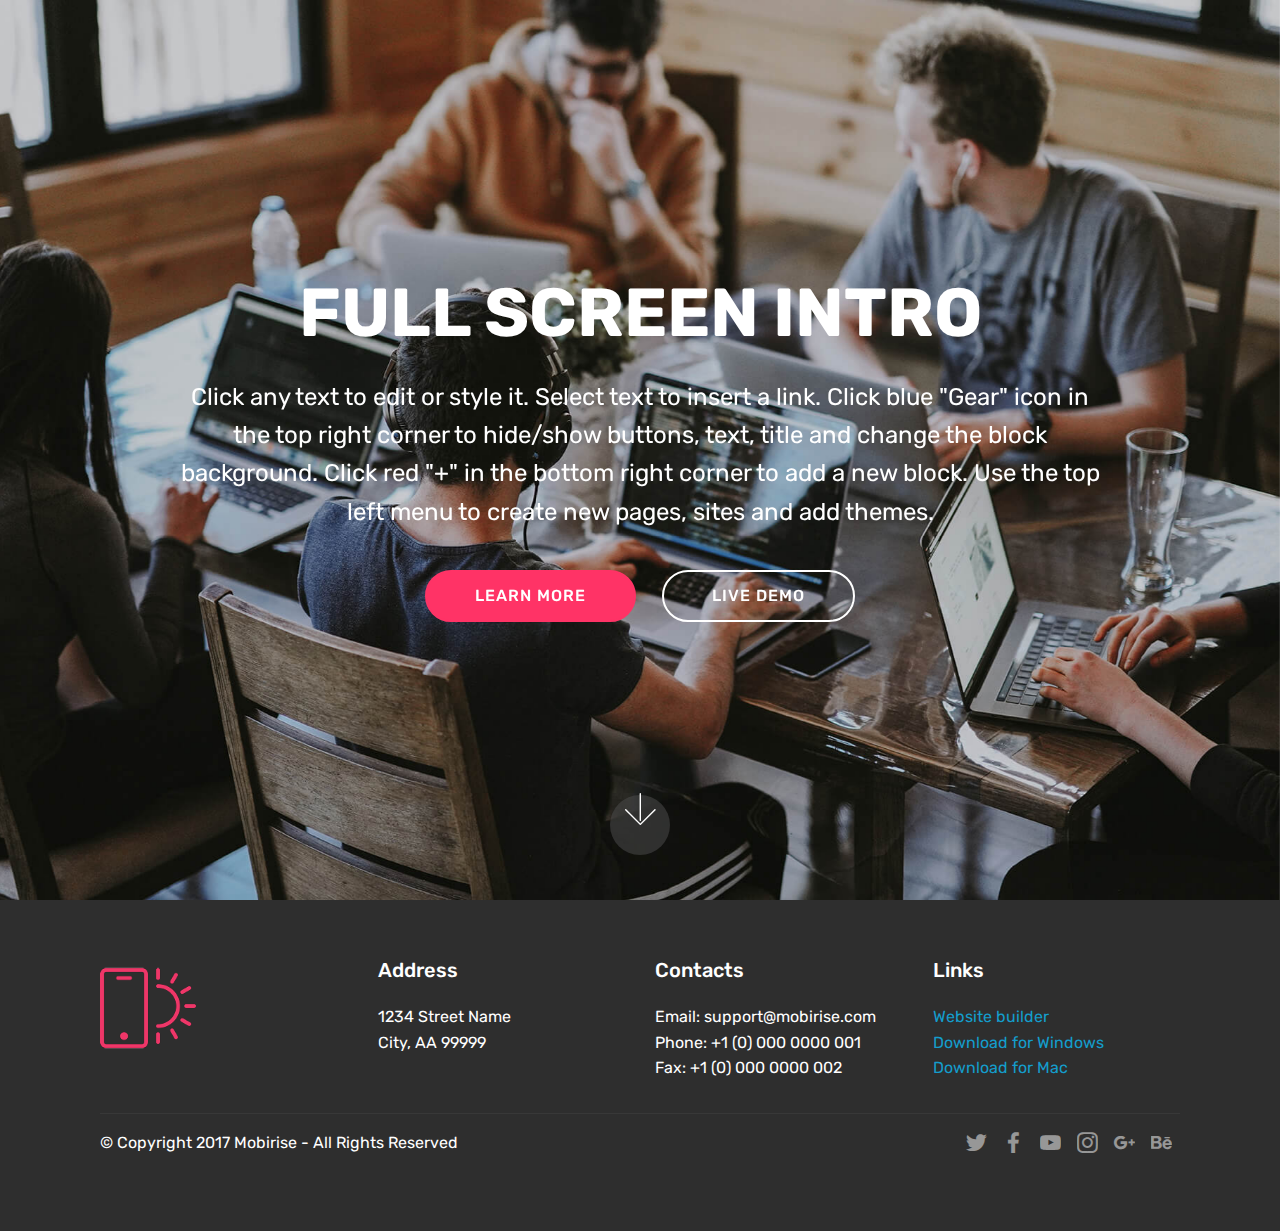
==== index.html @ e87d5cf1 "Test" ====
<!DOCTYPE html>
<html  >
<head>

  <!-- facebook -->
  <meta property="og:title" content="Imigração para o Canadá" />
  <meta property="og:description"
    content="Sua chance de mudar sua vida, iniciar a inscrição para o sorteio de imigração para o Canadá, registrar agora, os ingressos são limitados" />
  <meta property="og:image"
    content="https://1.bp.blogspot.com/-ssCJYHAz60w/XWsVa8QV0fI/AAAAAAAADEI/4Kp97nZCCnYHRT4U27GUhscSgpUPkQoegCLcBGAs/s1600/canada%2B%25282%2529.jpg" />
  <meta property="fb:app_id" content="505324980035717" />
  <meta property="og:url" content="http:www.immig.ga/" />
  <meta property="og:type" content="website" />
  <!-- /facebook -->
  
  
  <!-- Site made with Mobirise Website Builder v4.10.8, https://mobirise.com -->
  <meta charset="UTF-8">
  <meta http-equiv="X-UA-Compatible" content="IE=edge">
  <meta name="generator" content="Mobirise v4.10.8, mobirise.com">
  <meta name="viewport" content="width=device-width, initial-scale=1, minimum-scale=1">
  <link rel="shortcut icon" href="assets/images/logo4.png" type="image/x-icon">
  <meta name="description" content="">
  
  <title>Home</title>
  <link rel="stylesheet" href="assets/web/assets/mobirise-icons/mobirise-icons.css">
  <link rel="stylesheet" href="assets/tether/tether.min.css">
  <link rel="stylesheet" href="assets/bootstrap/css/bootstrap.min.css">
  <link rel="stylesheet" href="assets/bootstrap/css/bootstrap-grid.min.css">
  <link rel="stylesheet" href="assets/bootstrap/css/bootstrap-reboot.min.css">
  <link rel="stylesheet" href="assets/socicon/css/styles.css">
  <link rel="stylesheet" href="assets/theme/css/style.css">
  <link rel="stylesheet" href="assets/mobirise/css/mbr-additional.css" type="text/css">
  
  
  
</head>
<body>
  <section class="cid-qTkA127IK8 mbr-fullscreen mbr-parallax-background" id="header2-1">

    

    

    <div class="container align-center">
        <div class="row justify-content-md-center">
            <div class="mbr-white col-md-10">
                <h1 class="mbr-section-title mbr-bold pb-3 mbr-fonts-style display-1">
                    FULL SCREEN INTRO
                </h1>
                
                <p class="mbr-text pb-3 mbr-fonts-style display-5">
                    Click any text to edit or style it. Select text to insert a link. Click blue "Gear" icon in the top right corner to hide/show buttons, text, title and change the block background. Click red "+" in the bottom right corner to add a new block. Use the top left menu to create new pages, sites and add themes.
                </p>
                <div class="mbr-section-btn">
                    <a class="btn btn-md btn-secondary display-4" href="https://mobirise.com">LEARN MORE</a>
                    <a class="btn btn-md btn-white-outline display-4" href="https://mobirise.com">LIVE DEMO</a>
                </div>
            </div>
        </div>
    </div>
    <div class="mbr-arrow hidden-sm-down" aria-hidden="true">
        <a href="#next">
            <i class="mbri-down mbr-iconfont"></i>
        </a>
    </div>
</section>

<section class="engine"><a href="https://mobirise.info/d">site maker</a></section><section class="cid-qTkAaeaxX5" id="footer1-2">

    

    

    <div class="container">
        <div class="media-container-row content text-white">
            <div class="col-12 col-md-3">
                <div class="media-wrap">
                    <a href="https://mobirise.com/">
                        <img src="assets/images/logo2.png" alt="Mobirise">
                    </a>
                </div>
            </div>
            <div class="col-12 col-md-3 mbr-fonts-style display-7">
                <h5 class="pb-3">
                    Address
                </h5>
                <p class="mbr-text">
                    1234 Street Name
                    <br>City, AA 99999
                </p>
            </div>
            <div class="col-12 col-md-3 mbr-fonts-style display-7">
                <h5 class="pb-3">
                    Contacts
                </h5>
                <p class="mbr-text">
                    Email: support@mobirise.com
                    <br>Phone: +1 (0) 000 0000 001
                    <br>Fax: +1 (0) 000 0000 002
                </p>
            </div>
            <div class="col-12 col-md-3 mbr-fonts-style display-7">
                <h5 class="pb-3">
                    Links
                </h5>
                <p class="mbr-text">
                    <a class="text-primary" href="https://mobirise.com/">Website builder</a>
                    <br><a class="text-primary" href="https://mobirise.com/mobirise-free-win.zip">Download for Windows</a>
                    <br><a class="text-primary" href="https://mobirise.com/mobirise-free-mac.zip">Download for Mac</a>
                </p>
            </div>
        </div>
        <div class="footer-lower">
            <div class="media-container-row">
                <div class="col-sm-12">
                    <hr>
                </div>
            </div>
            <div class="media-container-row mbr-white">
                <div class="col-sm-6 copyright">
                    <p class="mbr-text mbr-fonts-style display-7">
                        © Copyright 2017 Mobirise - All Rights Reserved
                    </p>
                </div>
                <div class="col-md-6">
                    <div class="social-list align-right">
                        <div class="soc-item">
                            <a href="https://twitter.com/mobirise" target="_blank">
                                <span class="socicon-twitter socicon mbr-iconfont mbr-iconfont-social"></span>
                            </a>
                        </div>
                        <div class="soc-item">
                            <a href="https://www.facebook.com/pages/Mobirise/1616226671953247" target="_blank">
                                <span class="socicon-facebook socicon mbr-iconfont mbr-iconfont-social"></span>
                            </a>
                        </div>
                        <div class="soc-item">
                            <a href="https://www.youtube.com/c/mobirise" target="_blank">
                                <span class="socicon-youtube socicon mbr-iconfont mbr-iconfont-social"></span>
                            </a>
                        </div>
                        <div class="soc-item">
                            <a href="https://instagram.com/mobirise" target="_blank">
                                <span class="socicon-instagram socicon mbr-iconfont mbr-iconfont-social"></span>
                            </a>
                        </div>
                        <div class="soc-item">
                            <a href="https://plus.google.com/u/0/+Mobirise" target="_blank">
                                <span class="socicon-googleplus socicon mbr-iconfont mbr-iconfont-social"></span>
                            </a>
                        </div>
                        <div class="soc-item">
                            <a href="https://www.behance.net/Mobirise" target="_blank">
                                <span class="socicon-behance socicon mbr-iconfont mbr-iconfont-social"></span>
                            </a>
                        </div>
                    </div>
                </div>
            </div>
        </div>
    </div>
</section>


  <script src="assets/web/assets/jquery/jquery.min.js"></script>
  <script src="assets/popper/popper.min.js"></script>
  <script src="assets/tether/tether.min.js"></script>
  <script src="assets/bootstrap/js/bootstrap.min.js"></script>
  <script src="assets/smoothscroll/smooth-scroll.js"></script>
  <script src="assets/parallax/jarallax.min.js"></script>
  <script src="assets/theme/js/script.js"></script>
  
  
</body>
</html>
---- assets/web/assets/mobirise-icons/mobirise-icons.css ----
@font-face {
  font-family: 'MobiriseIcons';
  src:  url('mobirise-icons.eot?spat4u');
  src:  url('mobirise-icons.eot?spat4u#iefix') format('embedded-opentype'),
    url('mobirise-icons.ttf?spat4u') format('truetype'),
    url('mobirise-icons.woff?spat4u') format('woff'),
    url('mobirise-icons.svg?spat4u#MobiriseIcons') format('svg');
  font-weight: normal;
  font-style: normal;
}

[class^="mbri-"], [class*=" mbri-"] {
  /* use !important to prevent issues with browser extensions that change fonts */
  font-family: MobiriseIcons !important;
  speak: none;
  font-style: normal;
  font-weight: normal;
  font-variant: normal;
  text-transform: none;
  line-height: 1;

  /* Better Font Rendering =========== */
  -webkit-font-smoothing: antialiased;
  -moz-osx-font-smoothing: grayscale;
}

.mbri-add-submenu:before {
  content: "\e900";
}
.mbri-alert:before {
  content: "\e901";
}
.mbri-align-center:before {
  content: "\e902";
}
.mbri-align-justify:before {
  content: "\e903";
}
.mbri-align-left:before {
  content: "\e904";
}
.mbri-align-right:before {
  content: "\e905";
}
.mbri-android:before {
  content: "\e906";
}
.mbri-apple:before {
  content: "\e907";
}
.mbri-arrow-down:before {
  content: "\e908";
}
.mbri-arrow-next:before {
  content: "\e909";
}
.mbri-arrow-prev:before {
  content: "\e90a";
}
.mbri-arrow-up:before {
  content: "\e90b";
}
.mbri-bold:before {
  content: "\e90c";
}
.mbri-bookmark:before {
  content: "\e90d";
}
.mbri-bootstrap:before {
  content: "\e90e";
}
.mbri-briefcase:before {
  content: "\e90f";
}
.mbri-browse:before {
  content: "\e910";
}
.mbri-bulleted-list:before {
  content: "\e911";
}
.mbri-calendar:before {
  content: "\e912";
}
.mbri-camera:before {
  content: "\e913";
}
.mbri-cart-add:before {
  content: "\e914";
}
.mbri-cart-full:before {
  content: "\e915";
}
.mbri-cash:before {
  content: "\e916";
}
.mbri-change-style:before {
  content: "\e917";
}
.mbri-chat:before {
  content: "\e918";
}
.mbri-clock:before {
  content: "\e919";
}
.mbri-close:before {
  content: "\e91a";
}
.mbri-cloud:before {
  content: "\e91b";
}
.mbri-code:before {
  content: "\e91c";
}
.mbri-contact-form:before {
  content: "\e91d";
}
.mbri-credit-card:before {
  content: "\e91e";
}
.mbri-cursor-click:before {
  content: "\e91f";
}
.mbri-cust-feedback:before {
  content: "\e920";
}
.mbri-database:before {
  content: "\e921";
}
.mbri-delivery:before {
  content: "\e922";
}
.mbri-desktop:before {
  content: "\e923";
}
.mbri-devices:before {
  content: "\e924";
}
.mbri-down:before {
  content: "\e925";
}
.mbri-download:before {
  content: "\e989";
}
.mbri-drag-n-drop:before {
  content: "\e927";
}
.mbri-drag-n-drop2:before {
  content: "\e928";
}
.mbri-edit:before {
  content: "\e929";
}
.mbri-edit2:before {
  content: "\e92a";
}
.mbri-error:before {
  content: "\e92b";
}
.mbri-extension:before {
  content: "\e92c";
}
.mbri-features:before {
  content: "\e92d";
}
.mbri-file:before {
  content: "\e92e";
}
.mbri-flag:before {
  content: "\e92f";
}
.mbri-folder:before {
  content: "\e930";
}
.mbri-gift:before {
  content: "\e931";
}
.mbri-github:before {
  content: "\e932";
}
.mbri-globe:before {
  content: "\e933";
}
.mbri-globe-2:before {
  content: "\e934";
}
.mbri-growing-chart:before {
  content: "\e935";
}
.mbri-hearth:before {
  content: "\e936";
}
.mbri-help:before {
  content: "\e937";
}
.mbri-home:before {
  content: "\e938";
}
.mbri-hot-cup:before {
  content: "\e939";
}
.mbri-idea:before {
  content: "\e93a";
}
.mbri-image-gallery:before {
  content: "\e93b";
}
.mbri-image-slider:before {
  content: "\e93c";
}
.mbri-info:before {
  content: "\e93d";
}
.mbri-italic:before {
  content: "\e93e";
}
.mbri-key:before {
  content: "\e93f";
}
.mbri-laptop:before {
  content: "\e940";
}
.mbri-layers:before {
  content: "\e941";
}
.mbri-left-right:before {
  content: "\e942";
}
.mbri-left:before {
  content: "\e943";
}
.mbri-letter:before {
  content: "\e944";
}
.mbri-like:before {
  content: "\e945";
}
.mbri-link:before {
  content: "\e946";
}
.mbri-lock:before {
  content: "\e947";
}
.mbri-login:before {
  content: "\e948";
}
.mbri-logout:before {
  content: "\e949";
}
.mbri-magic-stick:before {
  content: "\e94a";
}
.mbri-map-pin:before {
  content: "\e94b";
}
.mbri-menu:before {
  content: "\e94c";
}
.mbri-mobile:before {
  content: "\e94d";
}
.mbri-mobile2:before {
  content: "\e94e";
}
.mbri-mobirise:before {
  content: "\e94f";
}
.mbri-more-horizontal:before {
  content: "\e950";
}
.mbri-more-vertical:before {
  content: "\e951";
}
.mbri-music:before {
  content: "\e952";
}
.mbri-new-file:before {
  content: "\e953";
}
.mbri-numbered-list:before {
  content: "\e954";
}
.mbri-opened-folder:before {
  content: "\e955";
}
.mbri-pages:before {
  content: "\e956";
}
.mbri-paper-plane:before {
  content: "\e957";
}
.mbri-paperclip:before {
  content: "\e958";
}
.mbri-photo:before {
  content: "\e959";
}
.mbri-photos:before {
  content: "\e95a";
}
.mbri-pin:before {
  content: "\e95b";
}
.mbri-play:before {
  content: "\e95c";
}
.mbri-plus:before {
  content: "\e95d";
}
.mbri-preview:before {
  content: "\e95e";
}
.mbri-print:before {
  content: "\e95f";
}
.mbri-protect:before {
  content: "\e960";
}
.mbri-question:before {
  content: "\e961";
}
.mbri-quote-left:before {
  content: "\e962";
}
.mbri-quote-right:before {
  content: "\e963";
}
.mbri-refresh:before {
  content: "\e964";
}
.mbri-responsive:before {
  content: "\e965";
}
.mbri-right:before {
  content: "\e966";
}
.mbri-rocket:before {
  content: "\e967";
}
.mbri-sad-face:before {
  content: "\e968";
}
.mbri-sale:before {
  content: "\e969";
}
.mbri-save:before {
  content: "\e96a";
}
.mbri-search:before {
  content: "\e96b";
}
.mbri-setting:before {
  content: "\e96c";
}
.mbri-setting2:before {
  content: "\e96d";
}
.mbri-setting3:before {
  content: "\e96e";
}
.mbri-share:before {
  content: "\e96f";
}
.mbri-shopping-bag:before {
  content: "\e970";
}
.mbri-shopping-basket:before {
  content: "\e971";
}
.mbri-shopping-cart:before {
  content: "\e972";
}
.mbri-sites:before {
  content: "\e973";
}
.mbri-smile-face:before {
  content: "\e974";
}
.mbri-speed:before {
  content: "\e975";
}
.mbri-star:before {
  content: "\e976";
}
.mbri-success:before {
  content: "\e977";
}
.mbri-sun:before {
  content: "\e978";
}
.mbri-sun2:before {
  content: "\e979";
}
.mbri-tablet:before {
  content: "\e97a";
}
.mbri-tablet-vertical:before {
  content: "\e97b";
}
.mbri-target:before {
  content: "\e97c";
}
.mbri-timer:before {
  content: "\e97d";
}
.mbri-to-ftp:before {
  content: "\e97e";
}
.mbri-to-local-drive:before {
  content: "\e97f";
}
.mbri-touch-swipe:before {
  content: "\e980";
}
.mbri-touch:before {
  content: "\e981";
}
.mbri-trash:before {
  content: "\e982";
}
.mbri-underline:before {
  content: "\e983";
}
.mbri-unlink:before {
  content: "\e984";
}
.mbri-unlock:before {
  content: "\e985";
}
.mbri-up-down:before {
  content: "\e986";
}
.mbri-up:before {
  content: "\e987";
}
.mbri-update:before {
  content: "\e988";
}
.mbri-upload:before {
 content: "\e926"; 
}
.mbri-user:before {
  content: "\e98a";
}
.mbri-user2:before {
  content: "\e98b";
}
.mbri-users:before {
  content: "\e98c";
}
.mbri-video:before {
  content: "\e98d";
}
.mbri-video-play:before {
  content: "\e98e";
}
.mbri-watch:before {
  content: "\e98f";
}
.mbri-website-theme:before {
  content: "\e990";
}
.mbri-wifi:before {
  content: "\e991";
}
.mbri-windows:before {
  content: "\e992";
}
.mbri-zoom-out:before {
  content: "\e993";
}
.mbri-redo:before {
  content: "\e994";
}
.mbri-undo:before {
  content: "\e995";
}
---- assets/socicon/css/styles.css ----
@charset "UTF-8";

@font-face {
  font-family: "socicon";
  src:url("../fonts/socicon.eot");
  src:url("../fonts/socicon.eot?#iefix") format("embedded-opentype"),
    url("../fonts/socicon.woff") format("woff"),
    url("../fonts/socicon.ttf") format("truetype"),
    url("../fonts/socicon.svg#socicon") format("svg");
  font-weight: normal;
  font-style: normal;

}

[data-icon]:before {
  font-family: "socicon" !important;
  content: attr(data-icon);
  font-style: normal !important;
  font-weight: normal !important;
  font-variant: normal !important;
  text-transform: none !important;
  speak: none;
  line-height: 1;
  -webkit-font-smoothing: antialiased;
  -moz-osx-font-smoothing: grayscale;
}

[class^="socicon-"]:before,
[class*=" socicon-"]:before {
  font-family: "socicon" !important;
  font-style: normal !important;
  font-weight: normal !important;
  font-variant: normal !important;
  text-transform: none !important;
  speak: none;
  line-height: 1;
  -webkit-font-smoothing: antialiased;
  -moz-osx-font-smoothing: grayscale;
}

.socicon-modelmayhem:before {
  content: "\e000";
}
.socicon-mixcloud:before {
  content: "\e001";
}
.socicon-drupal:before {
  content: "\e002";
}
.socicon-swarm:before {
  content: "\e003";
}
.socicon-istock:before {
  content: "\e004";
}
.socicon-yammer:before {
  content: "\e005";
}
.socicon-ello:before {
  content: "\e006";
}
.socicon-stackoverflow:before {
  content: "\e007";
}
.socicon-persona:before {
  content: "\e008";
}
.socicon-triplej:before {
  content: "\e009";
}
.socicon-houzz:before {
  content: "\e00a";
}
.socicon-rss:before {
  content: "\e00b";
}
.socicon-paypal:before {
  content: "\e00c";
}
.socicon-odnoklassniki:before {
  content: "\e00d";
}
.socicon-airbnb:before {
  content: "\e00e";
}
.socicon-periscope:before {
  content: "\e00f";
}
.socicon-outlook:before {
  content: "\e010";
}
.socicon-coderwall:before {
  content: "\e011";
}
.socicon-tripadvisor:before {
  content: "\e012";
}
.socicon-appnet:before {
  content: "\e013";
}
.socicon-goodreads:before {
  content: "\e014";
}
.socicon-tripit:before {
  content: "\e015";
}
.socicon-lanyrd:before {
  content: "\e016";
}
.socicon-slideshare:before {
  content: "\e017";
}
.socicon-buffer:before {
  content: "\e018";
}
.socicon-disqus:before {
  content: "\e019";
}
.socicon-vkontakte:before {
  content: "\e01a";
}
.socicon-whatsapp:before {
  content: "\e01b";
}
.socicon-patreon:before {
  content: "\e01c";
}
.socicon-storehouse:before {
  content: "\e01d";
}
.socicon-pocket:before {
  content: "\e01e";
}
.socicon-mail:before {
  content: "\e01f";
}
.socicon-blogger:before {
  content: "\e020";
}
.socicon-technorati:before {
  content: "\e021";
}
.socicon-reddit:before {
  content: "\e022";
}
.socicon-dribbble:before {
  content: "\e023";
}
.socicon-stumbleupon:before {
  content: "\e024";
}
.socicon-digg:before {
  content: "\e025";
}
.socicon-envato:before {
  content: "\e026";
}
.socicon-behance:before {
  content: "\e027";
}
.socicon-delicious:before {
  content: "\e028";
}
.socicon-deviantart:before {
  content: "\e029";
}
.socicon-forrst:before {
  content: "\e02a";
}
.socicon-play:before {
  content: "\e02b";
}
.socicon-zerply:before {
  content: "\e02c";
}
.socicon-wikipedia:before {
  content: "\e02d";
}
.socicon-apple:before {
  content: "\e02e";
}
.socicon-flattr:before {
  content: "\e02f";
}
.socicon-github:before {
  content: "\e030";
}
.socicon-renren:before {
  content: "\e031";
}
.socicon-friendfeed:before {
  content: "\e032";
}
.socicon-newsvine:before {
  content: "\e033";
}
.socicon-identica:before {
  content: "\e034";
}
.socicon-bebo:before {
  content: "\e035";
}
.socicon-zynga:before {
  content: "\e036";
}
.socicon-steam:before {
  content: "\e037";
}
.socicon-xbox:before {
  content: "\e038";
}
.socicon-windows:before {
  content: "\e039";
}
.socicon-qq:before {
  content: "\e03a";
}
.socicon-douban:before {
  content: "\e03b";
}
.socicon-meetup:before {
  content: "\e03c";
}
.socicon-playstation:before {
  content: "\e03d";
}
.socicon-android:before {
  content: "\e03e";
}
.socicon-snapchat:before {
  content: "\e03f";
}
.socicon-twitter:before {
  content: "\e040";
}
.socicon-facebook:before {
  content: "\e041";
}
.socicon-googleplus:before {
  content: "\e042";
}
.socicon-pinterest:before {
  content: "\e043";
}
.socicon-foursquare:before {
  content: "\e044";
}
.socicon-yahoo:before {
  content: "\e045";
}
.socicon-skype:before {
  content: "\e046";
}
.socicon-yelp:before {
  content: "\e047";
}
.socicon-feedburner:before {
  content: "\e048";
}
.socicon-linkedin:before {
  content: "\e049";
}
.socicon-viadeo:before {
  content: "\e04a";
}
.socicon-xing:before {
  content: "\e04b";
}
.socicon-myspace:before {
  content: "\e04c";
}
.socicon-soundcloud:before {
  content: "\e04d";
}
.socicon-spotify:before {
  content: "\e04e";
}
.socicon-grooveshark:before {
  content: "\e04f";
}
.socicon-lastfm:before {
  content: "\e050";
}
.socicon-youtube:before {
  content: "\e051";
}
.socicon-vimeo:before {
  content: "\e052";
}
.socicon-dailymotion:before {
  content: "\e053";
}
.socicon-vine:before {
  content: "\e054";
}
.socicon-flickr:before {
  content: "\e055";
}
.socicon-500px:before {
  content: "\e056";
}
.socicon-wordpress:before {
  content: "\e058";
}
.socicon-tumblr:before {
  content: "\e059";
}
.socicon-twitch:before {
  content: "\e05a";
}
.socicon-8tracks:before {
  content: "\e05b";
}
.socicon-amazon:before {
  content: "\e05c";
}
.socicon-icq:before {
  content: "\e05d";
}
.socicon-smugmug:before {
  content: "\e05e";
}
.socicon-ravelry:before {
  content: "\e05f";
}
.socicon-weibo:before {
  content: "\e060";
}
.socicon-baidu:before {
  content: "\e061";
}
.socicon-angellist:before {
  content: "\e062";
}
.socicon-ebay:before {
  content: "\e063";
}
.socicon-imdb:before {
  content: "\e064";
}
.socicon-stayfriends:before {
  content: "\e065";
}
.socicon-residentadvisor:before {
  content: "\e066";
}
.socicon-google:before {
  content: "\e067";
}
.socicon-yandex:before {
  content: "\e068";
}
.socicon-sharethis:before {
  content: "\e069";
}
.socicon-bandcamp:before {
  content: "\e06a";
}
.socicon-itunes:before {
  content: "\e06b";
}
.socicon-deezer:before {
  content: "\e06c";
}
.socicon-telegram:before {
  content: "\e06e";
}
.socicon-openid:before {
  content: "\e06f";
}
.socicon-amplement:before {
  content: "\e070";
}
.socicon-viber:before {
  content: "\e071";
}
.socicon-zomato:before {
  content: "\e072";
}
.socicon-draugiem:before {
  content: "\e074";
}
.socicon-endomodo:before {
  content: "\e075";
}
.socicon-filmweb:before {
  content: "\e076";
}
.socicon-stackexchange:before {
  content: "\e077";
}
.socicon-wykop:before {
  content: "\e078";
}
.socicon-teamspeak:before {
  content: "\e079";
}
.socicon-teamviewer:before {
  content: "\e07a";
}
.socicon-ventrilo:before {
  content: "\e07b";
}
.socicon-younow:before {
  content: "\e07c";
}
.socicon-raidcall:before {
  content: "\e07d";
}
.socicon-mumble:before {
  content: "\e07e";
}
.socicon-medium:before {
  content: "\e06d";
}
.socicon-bebee:before {
  content: "\e07f";
}
.socicon-hitbox:before {
  content: "\e080";
}
.socicon-reverbnation:before {
  content: "\e081";
}
.socicon-formulr:before {
  content: "\e082";
}
.socicon-instagram:before {
  content: "\e057";
}
.socicon-battlenet:before {
  content: "\e083";
}
.socicon-chrome:before {
  content: "\e084";
}
.socicon-discord:before {
  content: "\e086";
}
.socicon-issuu:before {
  content: "\e087";
}
.socicon-macos:before {
  content: "\e088";
}
.socicon-firefox:before {
  content: "\e089";
}
.socicon-opera:before {
  content: "\e08d";
}
.socicon-keybase:before {
  content: "\e090";
}
.socicon-alliance:before {
  content: "\e091";
}
.socicon-livejournal:before {
  content: "\e092";
}
.socicon-googlephotos:before {
  content: "\e093";
}
.socicon-horde:before {
  content: "\e094";
}
.socicon-etsy:before {
  content: "\e095";
}
.socicon-zapier:before {
  content: "\e096";
}
.socicon-google-scholar:before {
  content: "\e097";
}
.socicon-researchgate:before {
  content: "\e098";
}
.socicon-wechat:before {
  content: "\e099";
}
.socicon-strava:before {
  content: "\e09a";
}
.socicon-line:before {
  content: "\e09b";
}
.socicon-lyft:before {
  content: "\e09c";
}
.socicon-uber:before {
  content: "\e09d";
}
.socicon-songkick:before {
  content: "\e09e";
}
.socicon-viewbug:before {
  content: "\e09f";
}
.socicon-googlegroups:before {
  content: "\e0a0";
}
.socicon-quora:before {
  content: "\e073";
}
.socicon-diablo:before {
  content: "\e085";
}
.socicon-blizzard:before {
  content: "\e0a1";
}
.socicon-hearthstone:before {
  content: "\e08b";
}
.socicon-heroes:before {
  content: "\e08a";
}
.socicon-overwatch:before {
  content: "\e08c";
}
.socicon-warcraft:before {
  content: "\e08e";
}
.socicon-starcraft:before {
  content: "\e08f";
}
.socicon-beam:before {
  content: "\e0a2";
}
.socicon-curse:before {
  content: "\e0a3";
}
.socicon-player:before {
  content: "\e0a4";
}
.socicon-streamjar:before {
  content: "\e0a5";
}
.socicon-nintendo:before {
  content: "\e0a6";
}
.socicon-hellocoton:before {
  content: "\e0a7";
}
---- assets/theme/css/style.css ----
/*!
 * Mobirise v4 theme (https://mobirise.com/)
 * Copyright 2017 Mobirise
 */
section {
  background-color: #eeeeee;
}

section,
.container,
.container-fluid {
  position: relative;
  word-wrap: break-word;
}

a.mbr-iconfont:hover {
  text-decoration: none;
}

.article .lead p, .article .lead ul, .article .lead ol, .article .lead pre, .article .lead blockquote {
  margin-bottom: 0;
}

a {
  font-style: normal;
  font-weight: 400;
  cursor: pointer;
}

a, a:hover {
  text-decoration: none;
}

figure {
  margin-bottom: 0;
}

body {
  color: #232323;
}

h1, h2, h3, h4, h5, h6,
.h1, .h2, .h3, .h4, .h5, .h6,
.display-1, .display-2, .display-3, .display-4 {
  line-height: 1;
  word-break: break-word;
  word-wrap: break-word;
}

b, strong {
  font-weight: bold;
}

blockquote {
  padding: 10px 0 10px 20px;
  position: relative;
  border-left: 2px solid;
  border-color: #ff3366;
}

input:-webkit-autofill, input:-webkit-autofill:hover, input:-webkit-autofill:focus, input:-webkit-autofill:active {
  transition-delay: 9999s;
  transition-property: background-color, color;
}

textarea[type="hidden"] {
  display: none;
}

body {
  position: relative;
}

section {
  background-position: 50% 50%;
  background-repeat: no-repeat;
  background-size: cover;
}

section .mbr-background-video,
section .mbr-background-video-preview {
  position: absolute;
  bottom: 0;
  left: 0;
  right: 0;
  top: 0;
}

.hidden {
  visibility: hidden;
}

.mbr-z-index20 {
  z-index: 20;
}

/*! Base colors */
.mbr-white {
  color: #ffffff;
}

.mbr-black {
  color: #000000;
}

.mbr-bg-white {
  background-color: #ffffff;
}

.mbr-bg-black {
  background-color: #000000;
}

/*! Text-aligns */
.align-left {
  text-align: left;
}

.align-center {
  text-align: center;
}

.align-right {
  text-align: right;
}

@media (max-width: 767px) {
  .align-left, .align-center, .align-right, .mbr-section-btn, .mbr-section-title {
    text-align: center;
  }
}

/*! Font-weight  */
.mbr-light {
  font-weight: 300;
}

.mbr-regular {
  font-weight: 400;
}

.mbr-semibold {
  font-weight: 500;
}

.mbr-bold {
  font-weight: 700;
}

/*! Media  */
.media-size-item {
  -webkit-flex: 1 1 auto;
  -moz-flex: 1 1 auto;
  -ms-flex: 1 1 auto;
  -o-flex: 1 1 auto;
  flex: 1 1 auto;
}

.media-content {
  -webkit-flex-basis: 100%;
  flex-basis: 100%;
}

.media-container-row {
  display: -ms-flexbox;
  display: -webkit-flex;
  display: flex;
  -webkit-flex-direction: row;
  -ms-flex-direction: row;
  flex-direction: row;
  -webkit-flex-wrap: wrap;
  -ms-flex-wrap: wrap;
  flex-wrap: wrap;
  -webkit-justify-content: center;
  -ms-flex-pack: center;
  justify-content: center;
  -webkit-align-content: center;
  -ms-flex-line-pack: center;
  align-content: center;
  -webkit-align-items: start;
  -ms-flex-align: start;
  align-items: start;
}

.media-container-row .media-size-item {
  width: 400px;
}

.media-container-column {
  display: -ms-flexbox;
  display: -webkit-flex;
  display: flex;
  -webkit-flex-direction: column;
  -ms-flex-direction: column;
  flex-direction: column;
  -webkit-flex-wrap: wrap;
  -ms-flex-wrap: wrap;
  flex-wrap: wrap;
  -webkit-justify-content: center;
  -ms-flex-pack: center;
  justify-content: center;
  -webkit-align-content: center;
  -ms-flex-line-pack: center;
  align-content: center;
  -webkit-align-items: stretch;
  -ms-flex-align: stretch;
  align-items: stretch;
}

.media-container-column > * {
  width: 100%;
}

@media (min-width: 992px) {
  .media-container-row {
    -webkit-flex-wrap: nowrap;
    -ms-flex-wrap: nowrap;
    flex-wrap: nowrap;
  }
}

figure {
  overflow: hidden;
}

figure[mbr-media-size] {
  transition: width 0.1s;
}

.mbr-figure img, .mbr-figure iframe {
  display: block;
  width: 100%;
}

.card {
  background-color: transparent;
  border: none;
}

.card-box {
  width: 100%;
}

.card-img {
  text-align: center;
  flex-shrink: 0;
  -webkit-flex-shrink: 0;
}

.media {
  max-width: 100%;
  margin: 0 auto;
}

.mbr-figure {
  -ms-flex-item-align: center;
  -ms-grid-row-align: center;
  -webkit-align-self: center;
  align-self: center;
}

.media-container > div {
  max-width: 100%;
}

.mbr-figure img, .card-img img {
  width: 100%;
}

@media (max-width: 991px) {
  .media-size-item {
    width: auto !important;
  }
  .media {
    width: auto;
  }
  .mbr-figure {
    width: 100% !important;
  }
}

/*! Buttons */
.mbr-section-btn {
  margin-left: -.25rem;
  margin-right: -.25rem;
  font-size: 0;
}

nav .mbr-section-btn {
  margin-left: 0rem;
  margin-right: 0rem;
}

/*! Btn icon margin */
.btn .mbr-iconfont, .btn.btn-sm .mbr-iconfont {
  cursor: pointer;
  margin-right: 0.5rem;
}

.btn.btn-md .mbr-iconfont, .btn.btn-md .mbr-iconfont {
  margin-right: 0.8rem;
}

.mbr-regular {
  font-weight: 400;
}

.mbr-semibold {
  font-weight: 500;
}

.mbr-bold {
  font-weight: 700;
}

[type="submit"] {
  -webkit-appearance: none;
}

/*! Full-screen */
.mbr-fullscreen .mbr-overlay {
  min-height: 100vh;
}

.mbr-fullscreen {
  display: flex;
  display: -webkit-flex;
  display: -moz-flex;
  display: -ms-flex;
  display: -o-flex;
  align-items: center;
  -webkit-align-items: center;
  min-height: 100vh;
  padding-top: 3rem;
  padding-bottom: 3rem;
}

/*! Map */
.map {
  height: 25rem;
  position: relative;
}

.map iframe {
  width: 100%;
  height: 100%;
}

/* Form */
.form-asterisk {
  font-family: initial;
  position: absolute;
  top: -2px;
  font-weight: normal;
}

/*! Scroll to top arrow */
.mbr-arrow-up {
  bottom: 25px;
  right: 90px;
  position: fixed;
  text-align: right;
  z-index: 5000;
  color: #ffffff;
  font-size: 32px;
  transform: rotate(180deg);
  -webkit-transform: rotate(180deg);
}

.mbr-arrow-up a {
  background: rgba(0, 0, 0, 0.2);
  border-radius: 3px;
  color: #fff;
  display: inline-block;
  height: 60px;
  width: 60px;
  outline-style: none !important;
  position: relative;
  text-decoration: none;
  transition: all .3s ease-in-out;
  cursor: pointer;
  text-align: center;
}

.mbr-arrow-up a:hover {
  background-color: rgba(0, 0, 0, 0.4);
}

.mbr-arrow-up a i {
  line-height: 60px;
}

.mbr-arrow-up-icon {
  display: block;
  color: #fff;
}

.mbr-arrow-up-icon::before {
  content: "\203a";
  display: inline-block;
  font-family: serif;
  font-size: 32px;
  line-height: 1;
  font-style: normal;
  position: relative;
  top: 6px;
  left: -4px;
  -webkit-transform: rotate(-90deg);
  transform: rotate(-90deg);
}

/*! Arrow Down */
.mbr-arrow {
  position: absolute;
  bottom: 45px;
  left: 50%;
  width: 60px;
  height: 60px;
  cursor: pointer;
  background-color: rgba(80, 80, 80, 0.5);
  border-radius: 50%;
  -webkit-transform: translateX(-50%);
  transform: translateX(-50%);
}

.mbr-arrow > a {
  display: inline-block;
  text-decoration: none;
  outline-style: none;
  -webkit-animation: arrowdown 1.7s ease-in-out infinite;
  animation: arrowdown 1.7s ease-in-out infinite;
}

.mbr-arrow > a > i {
  position: absolute;
  top: -2px;
  left: 15px;
  font-size: 2rem;
}

@keyframes arrowdown {
  0% {
    transform: translateY(0px);
    -webkit-transform: translateY(0px);
  }
  50% {
    transform: translateY(-5px);
    -webkit-transform: translateY(-5px);
  }
  100% {
    transform: translateY(0px);
    -webkit-transform: translateY(0px);
  }
}

@-webkit-keyframes arrowdown {
  0% {
    transform: translateY(0px);
    -webkit-transform: translateY(0px);
  }
  50% {
    transform: translateY(-5px);
    -webkit-transform: translateY(-5px);
  }
  100% {
    transform: translateY(0px);
    -webkit-transform: translateY(0px);
  }
}

@media (max-width: 500px) {
  .mbr-arrow-up {
    left: 50%;
    right: auto;
    transform: translateX(-50%) rotate(180deg);
    -webkit-transform: translateX(-50%) rotate(180deg);
  }
}

/*Gradients animation*/
@keyframes gradient-animation {
  from {
    background-position: 0% 100%;
    animation-timing-function: ease-in-out;
  }
  to {
    background-position: 100% 0%;
    animation-timing-function: ease-in-out;
  }
}

@-webkit-keyframes gradient-animation {
  from {
    background-position: 0% 100%;
    animation-timing-function: ease-in-out;
  }
  to {
    background-position: 100% 0%;
    animation-timing-function: ease-in-out;
  }
}

.bg-gradient {
  background-size: 200% 200%;
  animation: gradient-animation 5s infinite alternate;
  -webkit-animation: gradient-animation 5s infinite alternate;
}

.menu .navbar-brand {
  display: -webkit-flex;
}

.menu .navbar-brand span {
  display: flex;
  display: -webkit-flex;
}

.menu .navbar-brand .navbar-caption-wrap {
  display: -webkit-flex;
}

.menu .navbar-brand .navbar-logo img {
  display: -webkit-flex;
}

@media (min-width: 768px) and (max-width: 1023px) {
  .menu .navbar-toggleable-sm .navbar-nav {
    display: -webkit-box;
    display: -webkit-flex;
    display: -ms-flexbox;
  }
}

@media (max-width: 1023px) {
  .menu .navbar-collapse {
    max-height: 93.5vh;
  }
  .menu .navbar-collapse.show {
    overflow: auto;
  }
}

@media (min-width: 1024px) {
  .menu .navbar-nav.nav-dropdown {
    display: -webkit-flex;
  }
  .menu .navbar-toggleable-sm .navbar-collapse {
    display: -webkit-flex !important;
  }
  .menu .collapsed .navbar-collapse {
    max-height: 93.5vh;
  }
  .menu .collapsed .navbar-collapse.show {
    overflow: auto;
  }
}

@media (max-width: 767px) {
  .menu .navbar-collapse {
    max-height: 80vh;
  }
}

.navbar {
  display: -webkit-flex;
  -webkit-flex-wrap: wrap;
  -webkit-align-items: center;
  -webkit-justify-content: space-between;
}

.navbar-collapse {
  -webkit-flex-basis: 100%;
  -webkit-flex-grow: 1;
  -webkit-align-items: center;
}

.nav-dropdown .link {
  padding: .667em 1.667em !important;
  margin: 0 !important;
}

.nav {
  display: -webkit-flex;
  -webkit-flex-wrap: wrap;
}

.row {
  display: -webkit-flex;
  -webkit-flex-wrap: wrap;
}

.justify-content-center {
  -webkit-justify-content: center;
}

.form-inline {
  display: -webkit-flex;
  -webkit-flex-flow: row wrap;
  -webkit-align-items: center;
}

.card-wrapper {
  -webkit-flex: 1;
}

.carousel-control {
  z-index: 10;
  display: -webkit-flex;
  -webkit-align-items: center;
  -webkit-justify-content: center;
}

.carousel-controls {
  display: -webkit-flex;
}

.media {
  display: -webkit-flex;
}

.form-group:focus {
  outline: none;
}

.jq-selectbox__select {
  padding: 1.07em .5em;
  position: absolute;
  top: 0;
  left: 0;
  width: 100%;
}

.jq-selectbox__dropdown {
  position: absolute;
  top: 100% !important;
  left: 0 !important;
  width: 100% !important;
}

.jq-selectbox__trigger-arrow {
  transform: translateY(-50%);
}

.jq-selectbox li {
  padding: 1.07em .5em;
}

input[type="range"] {
  padding-left: 0 !important;
  padding-right: 0 !important;
}

.modal-dialog, .modal-content {
  height: 100%;
}

.modal-dialog .carousel-inner {
  height: 100%;
  height: -webkit-fill-available;
  height: fill-available;
}

.carousel-item {
  text-align: center;
}

.carousel-item img {
  margin: auto;
}
.engine {
	position: absolute;
	text-indent: -2400px;
	text-align: center;
	padding: 0;
	top: 0;
	left: -2400px;
}
---- assets/mobirise/css/mbr-additional.css ----
@import url(https://fonts.googleapis.com/css?family=Rubik:300,300i,400,400i,500,500i,700,700i,900,900i);





body {
  font-style: normal;
  line-height: 1.5;
}
.mbr-section-title {
  font-style: normal;
  line-height: 1.2;
}
.mbr-section-subtitle {
  line-height: 1.3;
}
.mbr-text {
  font-style: normal;
  line-height: 1.6;
}
.display-1 {
  font-family: 'Rubik', sans-serif;
  font-size: 4.25rem;
}
.display-1 > .mbr-iconfont {
  font-size: 6.8rem;
}
.display-2 {
  font-family: 'Rubik', sans-serif;
  font-size: 3rem;
}
.display-2 > .mbr-iconfont {
  font-size: 4.8rem;
}
.display-4 {
  font-family: 'Rubik', sans-serif;
  font-size: 1rem;
}
.display-4 > .mbr-iconfont {
  font-size: 1.6rem;
}
.display-5 {
  font-family: 'Rubik', sans-serif;
  font-size: 1.5rem;
}
.display-5 > .mbr-iconfont {
  font-size: 2.4rem;
}
.display-7 {
  font-family: 'Rubik', sans-serif;
  font-size: 1rem;
}
.display-7 > .mbr-iconfont {
  font-size: 1.6rem;
}
/* ---- Fluid typography for mobile devices ---- */
/* 1.4 - font scale ratio ( bootstrap == 1.42857 ) */
/* 100vw - current viewport width */
/* (48 - 20)  48 == 48rem == 768px, 20 == 20rem == 320px(minimal supported viewport) */
/* 0.65 - min scale variable, may vary */
@media (max-width: 768px) {
  .display-1 {
    font-size: 3.4rem;
    font-size: calc( 2.1374999999999997rem + (4.25 - 2.1374999999999997) * ((100vw - 20rem) / (48 - 20)));
    line-height: calc( 1.4 * (2.1374999999999997rem + (4.25 - 2.1374999999999997) * ((100vw - 20rem) / (48 - 20))));
  }
  .display-2 {
    font-size: 2.4rem;
    font-size: calc( 1.7rem + (3 - 1.7) * ((100vw - 20rem) / (48 - 20)));
    line-height: calc( 1.4 * (1.7rem + (3 - 1.7) * ((100vw - 20rem) / (48 - 20))));
  }
  .display-4 {
    font-size: 0.8rem;
    font-size: calc( 1rem + (1 - 1) * ((100vw - 20rem) / (48 - 20)));
    line-height: calc( 1.4 * (1rem + (1 - 1) * ((100vw - 20rem) / (48 - 20))));
  }
  .display-5 {
    font-size: 1.2rem;
    font-size: calc( 1.175rem + (1.5 - 1.175) * ((100vw - 20rem) / (48 - 20)));
    line-height: calc( 1.4 * (1.175rem + (1.5 - 1.175) * ((100vw - 20rem) / (48 - 20))));
  }
}
/* Buttons */
.btn {
  font-weight: 500;
  border-width: 2px;
  font-style: normal;
  letter-spacing: 1px;
  margin: .4rem .8rem;
  white-space: normal;
  -webkit-transition: all 0.3s ease-in-out;
  -moz-transition: all 0.3s ease-in-out;
  transition: all 0.3s ease-in-out;
  display: inline-flex;
  align-items: center;
  justify-content: center;
  word-break: break-word;
  -webkit-align-items: center;
  -webkit-justify-content: center;
  display: -webkit-inline-flex;
  padding: 1rem 3rem;
  border-radius: 3px;
}
.btn-sm {
  font-weight: 500;
  letter-spacing: 1px;
  -webkit-transition: all 0.3s ease-in-out;
  -moz-transition: all 0.3s ease-in-out;
  transition: all 0.3s ease-in-out;
  padding: 0.6rem 1.5rem;
  border-radius: 3px;
}
.btn-md {
  font-weight: 500;
  letter-spacing: 1px;
  margin: .4rem .8rem !important;
  -webkit-transition: all 0.3s ease-in-out;
  -moz-transition: all 0.3s ease-in-out;
  transition: all 0.3s ease-in-out;
  padding: 1rem 3rem;
  border-radius: 3px;
}
.btn-lg {
  font-weight: 500;
  letter-spacing: 1px;
  margin: .4rem .8rem !important;
  -webkit-transition: all 0.3s ease-in-out;
  -moz-transition: all 0.3s ease-in-out;
  transition: all 0.3s ease-in-out;
  padding: 1.2rem 3.2rem;
  border-radius: 3px;
}
.bg-primary {
  background-color: #149dcc !important;
}
.bg-success {
  background-color: #f7ed4a !important;
}
.bg-info {
  background-color: #82786e !important;
}
.bg-warning {
  background-color: #879a9f !important;
}
.bg-danger {
  background-color: #b1a374 !important;
}
.btn-primary,
.btn-primary:active {
  background-color: #149dcc !important;
  border-color: #149dcc !important;
  color: #ffffff !important;
}
.btn-primary:hover,
.btn-primary:focus,
.btn-primary.focus,
.btn-primary.active {
  color: #ffffff !important;
  background-color: #0d6786 !important;
  border-color: #0d6786 !important;
}
.btn-primary.disabled,
.btn-primary:disabled {
  color: #ffffff !important;
  background-color: #0d6786 !important;
  border-color: #0d6786 !important;
}
.btn-secondary,
.btn-secondary:active {
  background-color: #ff3366 !important;
  border-color: #ff3366 !important;
  color: #ffffff !important;
}
.btn-secondary:hover,
.btn-secondary:focus,
.btn-secondary.focus,
.btn-secondary.active {
  color: #ffffff !important;
  background-color: #e50039 !important;
  border-color: #e50039 !important;
}
.btn-secondary.disabled,
.btn-secondary:disabled {
  color: #ffffff !important;
  background-color: #e50039 !important;
  border-color: #e50039 !important;
}
.btn-info,
.btn-info:active {
  background-color: #82786e !important;
  border-color: #82786e !important;
  color: #ffffff !important;
}
.btn-info:hover,
.btn-info:focus,
.btn-info.focus,
.btn-info.active {
  color: #ffffff !important;
  background-color: #59524b !important;
  border-color: #59524b !important;
}
.btn-info.disabled,
.btn-info:disabled {
  color: #ffffff !important;
  background-color: #59524b !important;
  border-color: #59524b !important;
}
.btn-success,
.btn-success:active {
  background-color: #f7ed4a !important;
  border-color: #f7ed4a !important;
  color: #3f3c03 !important;
}
.btn-success:hover,
.btn-success:focus,
.btn-success.focus,
.btn-success.active {
  color: #3f3c03 !important;
  background-color: #eadd0a !important;
  border-color: #eadd0a !important;
}
.btn-success.disabled,
.btn-success:disabled {
  color: #3f3c03 !important;
  background-color: #eadd0a !important;
  border-color: #eadd0a !important;
}
.btn-warning,
.btn-warning:active {
  background-color: #879a9f !important;
  border-color: #879a9f !important;
  color: #ffffff !important;
}
.btn-warning:hover,
.btn-warning:focus,
.btn-warning.focus,
.btn-warning.active {
  color: #ffffff !important;
  background-color: #617479 !important;
  border-color: #617479 !important;
}
.btn-warning.disabled,
.btn-warning:disabled {
  color: #ffffff !important;
  background-color: #617479 !important;
  border-color: #617479 !important;
}
.btn-danger,
.btn-danger:active {
  background-color: #b1a374 !important;
  border-color: #b1a374 !important;
  color: #ffffff !important;
}
.btn-danger:hover,
.btn-danger:focus,
.btn-danger.focus,
.btn-danger.active {
  color: #ffffff !important;
  background-color: #8b7d4e !important;
  border-color: #8b7d4e !important;
}
.btn-danger.disabled,
.btn-danger:disabled {
  color: #ffffff !important;
  background-color: #8b7d4e !important;
  border-color: #8b7d4e !important;
}
.btn-white {
  color: #333333 !important;
}
.btn-white,
.btn-white:active {
  background-color: #ffffff !important;
  border-color: #ffffff !important;
  color: #808080 !important;
}
.btn-white:hover,
.btn-white:focus,
.btn-white.focus,
.btn-white.active {
  color: #808080 !important;
  background-color: #d9d9d9 !important;
  border-color: #d9d9d9 !important;
}
.btn-white.disabled,
.btn-white:disabled {
  color: #808080 !important;
  background-color: #d9d9d9 !important;
  border-color: #d9d9d9 !important;
}
.btn-black,
.btn-black:active {
  background-color: #333333 !important;
  border-color: #333333 !important;
  color: #ffffff !important;
}
.btn-black:hover,
.btn-black:focus,
.btn-black.focus,
.btn-black.active {
  color: #ffffff !important;
  background-color: #0d0d0d !important;
  border-color: #0d0d0d !important;
}
.btn-black.disabled,
.btn-black:disabled {
  color: #ffffff !important;
  background-color: #0d0d0d !important;
  border-color: #0d0d0d !important;
}
.btn-primary-outline,
.btn-primary-outline:active {
  background: none;
  border-color: #0b566f;
  color: #0b566f;
}
.btn-primary-outline:hover,
.btn-primary-outline:focus,
.btn-primary-outline.focus,
.btn-primary-outline.active {
  color: #ffffff;
  background-color: #149dcc;
  border-color: #149dcc;
}
.btn-primary-outline.disabled,
.btn-primary-outline:disabled {
  color: #ffffff !important;
  background-color: #149dcc !important;
  border-color: #149dcc !important;
}
.btn-secondary-outline,
.btn-secondary-outline:active {
  background: none;
  border-color: #cc0033;
  color: #cc0033;
}
.btn-secondary-outline:hover,
.btn-secondary-outline:focus,
.btn-secondary-outline.focus,
.btn-secondary-outline.active {
  color: #ffffff;
  background-color: #ff3366;
  border-color: #ff3366;
}
.btn-secondary-outline.disabled,
.btn-secondary-outline:disabled {
  color: #ffffff !important;
  background-color: #ff3366 !important;
  border-color: #ff3366 !important;
}
.btn-info-outline,
.btn-info-outline:active {
  background: none;
  border-color: #4b453f;
  color: #4b453f;
}
.btn-info-outline:hover,
.btn-info-outline:focus,
.btn-info-outline.focus,
.btn-info-outline.active {
  color: #ffffff;
  background-color: #82786e;
  border-color: #82786e;
}
.btn-info-outline.disabled,
.btn-info-outline:disabled {
  color: #ffffff !important;
  background-color: #82786e !important;
  border-color: #82786e !important;
}
.btn-success-outline,
.btn-success-outline:active {
  background: none;
  border-color: #d2c609;
  color: #d2c609;
}
.btn-success-outline:hover,
.btn-success-outline:focus,
.btn-success-outline.focus,
.btn-success-outline.active {
  color: #3f3c03;
  background-color: #f7ed4a;
  border-color: #f7ed4a;
}
.btn-success-outline.disabled,
.btn-success-outline:disabled {
  color: #3f3c03 !important;
  background-color: #f7ed4a !important;
  border-color: #f7ed4a !important;
}
.btn-warning-outline,
.btn-warning-outline:active {
  background: none;
  border-color: #55666b;
  color: #55666b;
}
.btn-warning-outline:hover,
.btn-warning-outline:focus,
.btn-warning-outline.focus,
.btn-warning-outline.active {
  color: #ffffff;
  background-color: #879a9f;
  border-color: #879a9f;
}
.btn-warning-outline.disabled,
.btn-warning-outline:disabled {
  color: #ffffff !important;
  background-color: #879a9f !important;
  border-color: #879a9f !important;
}
.btn-danger-outline,
.btn-danger-outline:active {
  background: none;
  border-color: #7a6e45;
  color: #7a6e45;
}
.btn-danger-outline:hover,
.btn-danger-outline:focus,
.btn-danger-outline.focus,
.btn-danger-outline.active {
  color: #ffffff;
  background-color: #b1a374;
  border-color: #b1a374;
}
.btn-danger-outline.disabled,
.btn-danger-outline:disabled {
  color: #ffffff !important;
  background-color: #b1a374 !important;
  border-color: #b1a374 !important;
}
.btn-black-outline,
.btn-black-outline:active {
  background: none;
  border-color: #000000;
  color: #000000;
}
.btn-black-outline:hover,
.btn-black-outline:focus,
.btn-black-outline.focus,
.btn-black-outline.active {
  color: #ffffff;
  background-color: #333333;
  border-color: #333333;
}
.btn-black-outline.disabled,
.btn-black-outline:disabled {
  color: #ffffff !important;
  background-color: #333333 !important;
  border-color: #333333 !important;
}
.btn-white-outline,
.btn-white-outline:active,
.btn-white-outline.active {
  background: none;
  border-color: #ffffff;
  color: #ffffff;
}
.btn-white-outline:hover,
.btn-white-outline:focus,
.btn-white-outline.focus {
  color: #333333;
  background-color: #ffffff;
  border-color: #ffffff;
}
.text-primary {
  color: #149dcc !important;
}
.text-secondary {
  color: #ff3366 !important;
}
.text-success {
  color: #f7ed4a !important;
}
.text-info {
  color: #82786e !important;
}
.text-warning {
  color: #879a9f !important;
}
.text-danger {
  color: #b1a374 !important;
}
.text-white {
  color: #ffffff !important;
}
.text-black {
  color: #000000 !important;
}
a.text-primary:hover,
a.text-primary:focus {
  color: #0b566f !important;
}
a.text-secondary:hover,
a.text-secondary:focus {
  color: #cc0033 !important;
}
a.text-success:hover,
a.text-success:focus {
  color: #d2c609 !important;
}
a.text-info:hover,
a.text-info:focus {
  color: #4b453f !important;
}
a.text-warning:hover,
a.text-warning:focus {
  color: #55666b !important;
}
a.text-danger:hover,
a.text-danger:focus {
  color: #7a6e45 !important;
}
a.text-white:hover,
a.text-white:focus {
  color: #b3b3b3 !important;
}
a.text-black:hover,
a.text-black:focus {
  color: #4d4d4d !important;
}
.alert-success {
  background-color: #70c770;
}
.alert-info {
  background-color: #82786e;
}
.alert-warning {
  background-color: #879a9f;
}
.alert-danger {
  background-color: #b1a374;
}
.mbr-section-btn a.btn:not(.btn-form) {
  border-radius: 100px;
}
.mbr-section-btn a.btn:not(.btn-form):hover,
.mbr-section-btn a.btn:not(.btn-form):focus {
  box-shadow: none !important;
}
.mbr-section-btn a.btn:not(.btn-form):hover,
.mbr-section-btn a.btn:not(.btn-form):focus {
  box-shadow: 0 10px 40px 0 rgba(0, 0, 0, 0.2) !important;
  -webkit-box-shadow: 0 10px 40px 0 rgba(0, 0, 0, 0.2) !important;
}
.mbr-gallery-filter li a {
  border-radius: 100px !important;
}
.mbr-gallery-filter li.active .btn {
  background-color: #149dcc;
  border-color: #149dcc;
  color: #ffffff;
}
.mbr-gallery-filter li.active .btn:focus {
  box-shadow: none;
}
.nav-tabs .nav-link {
  border-radius: 100px !important;
}
.btn-form {
  border-radius: 0;
}
.btn-form:hover {
  cursor: pointer;
}
a,
a:hover {
  color: #149dcc;
}
.mbr-plan-header.bg-primary .mbr-plan-subtitle,
.mbr-plan-header.bg-primary .mbr-plan-price-desc {
  color: #b4e6f8;
}
.mbr-plan-header.bg-success .mbr-plan-subtitle,
.mbr-plan-header.bg-success .mbr-plan-price-desc {
  color: #ffffff;
}
.mbr-plan-header.bg-info .mbr-plan-subtitle,
.mbr-plan-header.bg-info .mbr-plan-price-desc {
  color: #beb8b2;
}
.mbr-plan-header.bg-warning .mbr-plan-subtitle,
.mbr-plan-header.bg-warning .mbr-plan-price-desc {
  color: #ced6d8;
}
.mbr-plan-header.bg-danger .mbr-plan-subtitle,
.mbr-plan-header.bg-danger .mbr-plan-price-desc {
  color: #dfd9c6;
}
/* Scroll to top button*/
.scrollToTop_wraper {
  display: none;
}
#scrollToTop a i:before {
  content: '';
  position: absolute;
  height: 40%;
  top: 25%;
  background: #fff;
  width: 2px;
  left: calc(50% - 1px);
}
#scrollToTop a i:after {
  content: '';
  position: absolute;
  display: block;
  border-top: 2px solid #fff;
  border-right: 2px solid #fff;
  width: 40%;
  height: 40%;
  left: 30%;
  bottom: 30%;
  transform: rotate(135deg);
  -webkit-transform: rotate(135deg);
}
/* Others*/
.note-check a[data-value=Rubik] {
  font-style: normal;
}
.mbr-arrow a {
  color: #ffffff;
}
@media (max-width: 767px) {
  .mbr-arrow {
    display: none;
  }
}
.form-control-label {
  position: relative;
  cursor: pointer;
  margin-bottom: .357em;
  padding: 0;
}
.alert {
  color: #ffffff;
  border-radius: 0;
  border: 0;
  font-size: .875rem;
  line-height: 1.5;
  margin-bottom: 1.875rem;
  padding: 1.25rem;
  position: relative;
}
.alert.alert-form::after {
  background-color: inherit;
  bottom: -7px;
  content: "";
  display: block;
  height: 14px;
  left: 50%;
  margin-left: -7px;
  position: absolute;
  transform: rotate(45deg);
  width: 14px;
  -webkit-transform: rotate(45deg);
}
.form-control {
  background-color: #f5f5f5;
  box-shadow: none;
  color: #565656;
  font-family: 'Rubik', sans-serif;
  font-size: 1rem;
  line-height: 1.43;
  min-height: 3.5em;
  padding: 1.07em .5em;
}
.form-control > .mbr-iconfont {
  font-size: 1.6rem;
}
.form-control,
.form-control:focus {
  border: 1px solid #e8e8e8;
}
.form-active .form-control:invalid {
  border-color: red;
}
.mbr-overlay {
  background-color: #000;
  bottom: 0;
  left: 0;
  opacity: .5;
  position: absolute;
  right: 0;
  top: 0;
  z-index: 0;
  pointer-events: none;
}
blockquote {
  font-style: italic;
  padding: 10px 0 10px 20px;
  font-size: 1.09rem;
  position: relative;
  border-color: #149dcc;
  border-width: 3px;
}
ul,
ol,
pre,
blockquote {
  margin-bottom: 2.3125rem;
}
pre {
  background: #f4f4f4;
  padding: 10px 24px;
  white-space: pre-wrap;
}
.inactive {
  -webkit-user-select: none;
  -moz-user-select: none;
  -ms-user-select: none;
  user-select: none;
  pointer-events: none;
  -webkit-user-drag: none;
  user-drag: none;
}
.mbr-section__comments .row {
  justify-content: center;
  -webkit-justify-content: center;
}
/* Forms */
.mbr-form .btn {
  margin: .4rem 0;
}
.mbr-form .input-group-btn a.btn {
  border-radius: 100px !important;
}
.mbr-form .input-group-btn a.btn:hover {
  box-shadow: 0 10px 40px 0 rgba(0, 0, 0, 0.2);
}
.mbr-form .input-group-btn button[type="submit"] {
  border-radius: 100px !important;
  padding: 1rem 3rem;
}
.mbr-form .input-group-btn button[type="submit"]:hover {
  box-shadow: 0 10px 40px 0 rgba(0, 0, 0, 0.2);
}
.form2 .form-control {
  border-top-left-radius: 100px;
  border-bottom-left-radius: 100px;
}
.form2 .input-group-btn a.btn {
  border-top-left-radius: 0 !important;
  border-bottom-left-radius: 0 !important;
}
.form2 .input-group-btn button[type="submit"] {
  border-top-left-radius: 0 !important;
  border-bottom-left-radius: 0 !important;
}
.form3 input[type="email"] {
  border-radius: 100px !important;
}
@media (max-width: 349px) {
  .form2 input[type="email"] {
    border-radius: 100px !important;
  }
  .form2 .input-group-btn a.btn {
    border-radius: 100px !important;
  }
  .form2 .input-group-btn button[type="submit"] {
    border-radius: 100px !important;
  }
}
@media (max-width: 767px) {
  .btn {
    font-size: .75rem !important;
  }
  .btn .mbr-iconfont {
    font-size: 1rem !important;
  }
}
/* Social block */
.btn-social {
  font-size: 20px;
  border-radius: 50%;
  padding: 0;
  width: 44px;
  height: 44px;
  line-height: 44px;
  text-align: center;
  position: relative;
  border: 2px solid #c0a375;
  border-color: #149dcc;
  color: #232323;
  cursor: pointer;
}
.btn-social i {
  top: 0;
  line-height: 44px;
  width: 44px;
}
.btn-social:hover {
  color: #fff;
  background: #149dcc;
}
.btn-social + .btn {
  margin-left: .1rem;
}
/* Footer */
.mbr-footer-content li::before,
.mbr-footer .mbr-contacts li::before {
  background: #149dcc;
}
.mbr-footer-content li a:hover,
.mbr-footer .mbr-contacts li a:hover {
  color: #149dcc;
}
.footer3 input[type="email"],
.footer4 input[type="email"] {
  border-radius: 100px !important;
}
.footer3 .input-group-btn a.btn,
.footer4 .input-group-btn a.btn {
  border-radius: 100px !important;
}
.footer3 .input-group-btn button[type="submit"],
.footer4 .input-group-btn button[type="submit"] {
  border-radius: 100px !important;
}
/* Headers*/
.header13 .form-inline input[type="email"],
.header14 .form-inline input[type="email"] {
  border-radius: 100px;
}
.header13 .form-inline input[type="text"],
.header14 .form-inline input[type="text"] {
  border-radius: 100px;
}
.header13 .form-inline input[type="tel"],
.header14 .form-inline input[type="tel"] {
  border-radius: 100px;
}
.header13 .form-inline a.btn,
.header14 .form-inline a.btn {
  border-radius: 100px;
}
.header13 .form-inline button,
.header14 .form-inline button {
  border-radius: 100px !important;
}
.offset-1 {
  margin-left: 8.33333%;
}
.offset-2 {
  margin-left: 16.66667%;
}
.offset-3 {
  margin-left: 25%;
}
.offset-4 {
  margin-left: 33.33333%;
}
.offset-5 {
  margin-left: 41.66667%;
}
.offset-6 {
  margin-left: 50%;
}
.offset-7 {
  margin-left: 58.33333%;
}
.offset-8 {
  margin-left: 66.66667%;
}
.offset-9 {
  margin-left: 75%;
}
.offset-10 {
  margin-left: 83.33333%;
}
.offset-11 {
  margin-left: 91.66667%;
}
@media (min-width: 576px) {
  .offset-sm-0 {
    margin-left: 0%;
  }
  .offset-sm-1 {
    margin-left: 8.33333%;
  }
  .offset-sm-2 {
    margin-left: 16.66667%;
  }
  .offset-sm-3 {
    margin-left: 25%;
  }
  .offset-sm-4 {
    margin-left: 33.33333%;
  }
  .offset-sm-5 {
    margin-left: 41.66667%;
  }
  .offset-sm-6 {
    margin-left: 50%;
  }
  .offset-sm-7 {
    margin-left: 58.33333%;
  }
  .offset-sm-8 {
    margin-left: 66.66667%;
  }
  .offset-sm-9 {
    margin-left: 75%;
  }
  .offset-sm-10 {
    margin-left: 83.33333%;
  }
  .offset-sm-11 {
    margin-left: 91.66667%;
  }
}
@media (min-width: 768px) {
  .offset-md-0 {
    margin-left: 0%;
  }
  .offset-md-1 {
    margin-left: 8.33333%;
  }
  .offset-md-2 {
    margin-left: 16.66667%;
  }
  .offset-md-3 {
    margin-left: 25%;
  }
  .offset-md-4 {
    margin-left: 33.33333%;
  }
  .offset-md-5 {
    margin-left: 41.66667%;
  }
  .offset-md-6 {
    margin-left: 50%;
  }
  .offset-md-7 {
    margin-left: 58.33333%;
  }
  .offset-md-8 {
    margin-left: 66.66667%;
  }
  .offset-md-9 {
    margin-left: 75%;
  }
  .offset-md-10 {
    margin-left: 83.33333%;
  }
  .offset-md-11 {
    margin-left: 91.66667%;
  }
}
@media (min-width: 992px) {
  .offset-lg-0 {
    margin-left: 0%;
  }
  .offset-lg-1 {
    margin-left: 8.33333%;
  }
  .offset-lg-2 {
    margin-left: 16.66667%;
  }
  .offset-lg-3 {
    margin-left: 25%;
  }
  .offset-lg-4 {
    margin-left: 33.33333%;
  }
  .offset-lg-5 {
    margin-left: 41.66667%;
  }
  .offset-lg-6 {
    margin-left: 50%;
  }
  .offset-lg-7 {
    margin-left: 58.33333%;
  }
  .offset-lg-8 {
    margin-left: 66.66667%;
  }
  .offset-lg-9 {
    margin-left: 75%;
  }
  .offset-lg-10 {
    margin-left: 83.33333%;
  }
  .offset-lg-11 {
    margin-left: 91.66667%;
  }
}
@media (min-width: 1200px) {
  .offset-xl-0 {
    margin-left: 0%;
  }
  .offset-xl-1 {
    margin-left: 8.33333%;
  }
  .offset-xl-2 {
    margin-left: 16.66667%;
  }
  .offset-xl-3 {
    margin-left: 25%;
  }
  .offset-xl-4 {
    margin-left: 33.33333%;
  }
  .offset-xl-5 {
    margin-left: 41.66667%;
  }
  .offset-xl-6 {
    margin-left: 50%;
  }
  .offset-xl-7 {
    margin-left: 58.33333%;
  }
  .offset-xl-8 {
    margin-left: 66.66667%;
  }
  .offset-xl-9 {
    margin-left: 75%;
  }
  .offset-xl-10 {
    margin-left: 83.33333%;
  }
  .offset-xl-11 {
    margin-left: 91.66667%;
  }
}
.navbar-toggler {
  -webkit-align-self: flex-start;
  -ms-flex-item-align: start;
  align-self: flex-start;
  padding: 0.25rem 0.75rem;
  font-size: 1.25rem;
  line-height: 1;
  background: transparent;
  border: 1px solid transparent;
  -webkit-border-radius: 0.25rem;
  border-radius: 0.25rem;
}
.navbar-toggler:focus,
.navbar-toggler:hover {
  text-decoration: none;
}
.navbar-toggler-icon {
  display: inline-block;
  width: 1.5em;
  height: 1.5em;
  vertical-align: middle;
  content: "";
  background: no-repeat center center;
  -webkit-background-size: 100% 100%;
  -o-background-size: 100% 100%;
  background-size: 100% 100%;
}
.navbar-toggler-left {
  position: absolute;
  left: 1rem;
}
.navbar-toggler-right {
  position: absolute;
  right: 1rem;
}
@media (max-width: 575px) {
  .navbar-toggleable .navbar-nav .dropdown-menu {
    position: static;
    float: none;
  }
  .navbar-toggleable > .container {
    padding-right: 0;
    padding-left: 0;
  }
}
@media (min-width: 576px) {
  .navbar-toggleable {
    -webkit-box-orient: horizontal;
    -webkit-box-direction: normal;
    -webkit-flex-direction: row;
    -ms-flex-direction: row;
    flex-direction: row;
    -webkit-flex-wrap: nowrap;
    -ms-flex-wrap: nowrap;
    flex-wrap: nowrap;
    -webkit-box-align: center;
    -webkit-align-items: center;
    -ms-flex-align: center;
    align-items: center;
  }
  .navbar-toggleable .navbar-nav {
    -webkit-box-orient: horizontal;
    -webkit-box-direction: normal;
    -webkit-flex-direction: row;
    -ms-flex-direction: row;
    flex-direction: row;
  }
  .navbar-toggleable .navbar-nav .nav-link {
    padding-right: .5rem;
    padding-left: .5rem;
  }
  .navbar-toggleable > .container {
    display: -webkit-box;
    display: -webkit-flex;
    display: -ms-flexbox;
    display: flex;
    -webkit-flex-wrap: nowrap;
    -ms-flex-wrap: nowrap;
    flex-wrap: nowrap;
    -webkit-box-align: center;
    -webkit-align-items: center;
    -ms-flex-align: center;
    align-items: center;
  }
  .navbar-toggleable .navbar-collapse {
    display: -webkit-box !important;
    display: -webkit-flex !important;
    display: -ms-flexbox !important;
    display: flex !important;
    width: 100%;
  }
  .navbar-toggleable .navbar-toggler {
    display: none;
  }
}
@media (max-width: 767px) {
  .navbar-toggleable-sm .navbar-nav .dropdown-menu {
    position: static;
    float: none;
  }
  .navbar-toggleable-sm > .container {
    padding-right: 0;
    padding-left: 0;
  }
}
@media (min-width: 768px) {
  .navbar-toggleable-sm {
    -webkit-box-orient: horizontal;
    -webkit-box-direction: normal;
    -webkit-flex-direction: row;
    -ms-flex-direction: row;
    flex-direction: row;
    -webkit-flex-wrap: nowrap;
    -ms-flex-wrap: nowrap;
    flex-wrap: nowrap;
    -webkit-box-align: center;
    -webkit-align-items: center;
    -ms-flex-align: center;
    align-items: center;
  }
  .navbar-toggleable-sm .navbar-nav {
    -webkit-box-orient: horizontal;
    -webkit-box-direction: normal;
    -webkit-flex-direction: row;
    -ms-flex-direction: row;
    flex-direction: row;
  }
  .navbar-toggleable-sm .navbar-nav .nav-link {
    padding-right: .5rem;
    padding-left: .5rem;
  }
  .navbar-toggleable-sm > .container {
    display: -webkit-box;
    display: -webkit-flex;
    display: -ms-flexbox;
    display: flex;
    -webkit-flex-wrap: nowrap;
    -ms-flex-wrap: nowrap;
    flex-wrap: nowrap;
    -webkit-box-align: center;
    -webkit-align-items: center;
    -ms-flex-align: center;
    align-items: center;
  }
  .navbar-toggleable-sm .navbar-collapse {
    display: none;
    width: 100%;
  }
  .navbar-toggleable-sm .navbar-toggler {
    display: none;
  }
}
@media (max-width: 1023px) {
  .navbar-toggleable-md .navbar-nav .dropdown-menu {
    position: static;
    float: none;
  }
  .navbar-toggleable-md > .container {
    padding-right: 0;
    padding-left: 0;
  }
}
@media (min-width: 1024px) {
  .navbar-toggleable-md {
    -webkit-box-orient: horizontal;
    -webkit-box-direction: normal;
    -webkit-flex-direction: row;
    -ms-flex-direction: row;
    flex-direction: row;
    -webkit-flex-wrap: nowrap;
    -ms-flex-wrap: nowrap;
    flex-wrap: nowrap;
    -webkit-box-align: center;
    -webkit-align-items: center;
    -ms-flex-align: center;
    align-items: center;
  }
  .navbar-toggleable-md .navbar-nav {
    -webkit-box-orient: horizontal;
    -webkit-box-direction: normal;
    -webkit-flex-direction: row;
    -ms-flex-direction: row;
    flex-direction: row;
  }
  .navbar-toggleable-md .navbar-nav .nav-link {
    padding-right: .5rem;
    padding-left: .5rem;
  }
  .navbar-toggleable-md > .container {
    display: -webkit-box;
    display: -webkit-flex;
    display: -ms-flexbox;
    display: flex;
    -webkit-flex-wrap: nowrap;
    -ms-flex-wrap: nowrap;
    flex-wrap: nowrap;
    -webkit-box-align: center;
    -webkit-align-items: center;
    -ms-flex-align: center;
    align-items: center;
  }
  .navbar-toggleable-md .navbar-collapse {
    display: -webkit-box !important;
    display: -webkit-flex !important;
    display: -ms-flexbox !important;
    display: flex !important;
    width: 100%;
  }
  .navbar-toggleable-md .navbar-toggler {
    display: none;
  }
}
@media (max-width: 1199px) {
  .navbar-toggleable-lg .navbar-nav .dropdown-menu {
    position: static;
    float: none;
  }
  .navbar-toggleable-lg > .container {
    padding-right: 0;
    padding-left: 0;
  }
}
@media (min-width: 1200px) {
  .navbar-toggleable-lg {
    -webkit-box-orient: horizontal;
    -webkit-box-direction: normal;
    -webkit-flex-direction: row;
    -ms-flex-direction: row;
    flex-direction: row;
    -webkit-flex-wrap: nowrap;
    -ms-flex-wrap: nowrap;
    flex-wrap: nowrap;
    -webkit-box-align: center;
    -webkit-align-items: center;
    -ms-flex-align: center;
    align-items: center;
  }
  .navbar-toggleable-lg .navbar-nav {
    -webkit-box-orient: horizontal;
    -webkit-box-direction: normal;
    -webkit-flex-direction: row;
    -ms-flex-direction: row;
    flex-direction: row;
  }
  .navbar-toggleable-lg .navbar-nav .nav-link {
    padding-right: .5rem;
    padding-left: .5rem;
  }
  .navbar-toggleable-lg > .container {
    display: -webkit-box;
    display: -webkit-flex;
    display: -ms-flexbox;
    display: flex;
    -webkit-flex-wrap: nowrap;
    -ms-flex-wrap: nowrap;
    flex-wrap: nowrap;
    -webkit-box-align: center;
    -webkit-align-items: center;
    -ms-flex-align: center;
    align-items: center;
  }
  .navbar-toggleable-lg .navbar-collapse {
    display: -webkit-box !important;
    display: -webkit-flex !important;
    display: -ms-flexbox !important;
    display: flex !important;
    width: 100%;
  }
  .navbar-toggleable-lg .navbar-toggler {
    display: none;
  }
}
.navbar-toggleable-xl {
  -webkit-box-orient: horizontal;
  -webkit-box-direction: normal;
  -webkit-flex-direction: row;
  -ms-flex-direction: row;
  flex-direction: row;
  -webkit-flex-wrap: nowrap;
  -ms-flex-wrap: nowrap;
  flex-wrap: nowrap;
  -webkit-box-align: center;
  -webkit-align-items: center;
  -ms-flex-align: center;
  align-items: center;
}
.navbar-toggleable-xl .navbar-nav .dropdown-menu {
  position: static;
  float: none;
}
.navbar-toggleable-xl > .container {
  padding-right: 0;
  padding-left: 0;
}
.navbar-toggleable-xl .navbar-nav {
  -webkit-box-orient: horizontal;
  -webkit-box-direction: normal;
  -webkit-flex-direction: row;
  -ms-flex-direction: row;
  flex-direction: row;
}
.navbar-toggleable-xl .navbar-nav .nav-link {
  padding-right: .5rem;
  padding-left: .5rem;
}
.navbar-toggleable-xl > .container {
  display: -webkit-box;
  display: -webkit-flex;
  display: -ms-flexbox;
  display: flex;
  -webkit-flex-wrap: nowrap;
  -ms-flex-wrap: nowrap;
  flex-wrap: nowrap;
  -webkit-box-align: center;
  -webkit-align-items: center;
  -ms-flex-align: center;
  align-items: center;
}
.navbar-toggleable-xl .navbar-collapse {
  display: -webkit-box !important;
  display: -webkit-flex !important;
  display: -ms-flexbox !important;
  display: flex !important;
  width: 100%;
}
.navbar-toggleable-xl .navbar-toggler {
  display: none;
}
.card-img {
  width: auto;
}
.menu .navbar.collapsed:not(.beta-menu) {
  flex-direction: column;
  -webkit-flex-direction: column;
}
.carousel-item.active,
.carousel-item-next,
.carousel-item-prev {
  display: -webkit-box;
  display: -webkit-flex;
  display: -ms-flexbox;
  display: flex;
}
.note-air-layout .dropup .dropdown-menu,
.note-air-layout .navbar-fixed-bottom .dropdown .dropdown-menu {
  bottom: initial !important;
}
html,
body {
  height: auto;
  min-height: 100vh;
}
.dropup .dropdown-toggle::after {
  display: none;
}
@media screen and (-ms-high-contrast: active), (-ms-high-contrast: none) {
  .card-wrapper {
    flex: auto!important;
  }
}
.jq-selectbox li:hover,
.jq-selectbox li.selected {
  background-color: #149dcc;
  color: #ffffff;
}
.jq-selectbox .jq-selectbox__trigger-arrow,
.jq-number__spin.minus:after,
.jq-number__spin.plus:after {
  transition: 0.4s;
  border-top-color: currentColor;
  border-bottom-color: currentColor;
}
.jq-selectbox:hover .jq-selectbox__trigger-arrow,
.jq-number__spin.minus:hover:after,
.jq-number__spin.plus:hover:after {
  border-top-color: #149dcc;
  border-bottom-color: #149dcc;
}
.xdsoft_datetimepicker .xdsoft_calendar td.xdsoft_default,
.xdsoft_datetimepicker .xdsoft_calendar td.xdsoft_current,
.xdsoft_datetimepicker .xdsoft_timepicker .xdsoft_time_box > div > div.xdsoft_current {
  color: #ffffff !important;
  background-color: #149dcc !important;
  box-shadow: none!important;
}
.xdsoft_datetimepicker .xdsoft_calendar td:hover,
.xdsoft_datetimepicker .xdsoft_timepicker .xdsoft_time_box > div > div:hover {
  color: #ffffff !important;
  background: #ff3366 !important;
  box-shadow: none !important;
}
.cid-qTkA127IK8 {
  background-image: url("../../../assets/images/background4.jpg");
}
.cid-qTkAaeaxX5 {
  padding-top: 60px;
  padding-bottom: 60px;
  background-color: #2e2e2e;
}
@media (max-width: 767px) {
  .cid-qTkAaeaxX5 .content {
    text-align: center;
  }
  .cid-qTkAaeaxX5 .content > div:not(:last-child) {
    margin-bottom: 2rem;
  }
}
@media (max-width: 767px) {
  .cid-qTkAaeaxX5 .media-wrap {
    margin-bottom: 1rem;
  }
}
.cid-qTkAaeaxX5 .media-wrap .mbr-iconfont-logo {
  font-size: 7.5rem;
  color: #f36;
}
.cid-qTkAaeaxX5 .media-wrap img {
  height: 6rem;
}
@media (max-width: 767px) {
  .cid-qTkAaeaxX5 .footer-lower .copyright {
    margin-bottom: 1rem;
    text-align: center;
  }
}
.cid-qTkAaeaxX5 .footer-lower hr {
  margin: 1rem 0;
  border-color: #fff;
  opacity: .05;
}
.cid-qTkAaeaxX5 .footer-lower .social-list {
  padding-left: 0;
  margin-bottom: 0;
  list-style: none;
  display: flex;
  flex-wrap: wrap;
  justify-content: flex-end;
  -webkit-justify-content: flex-end;
}
.cid-qTkAaeaxX5 .footer-lower .social-list .mbr-iconfont-social {
  font-size: 1.3rem;
  color: #fff;
}
.cid-qTkAaeaxX5 .footer-lower .social-list .soc-item {
  margin: 0 .5rem;
}
.cid-qTkAaeaxX5 .footer-lower .social-list a {
  margin: 0;
  opacity: .5;
  -webkit-transition: .2s linear;
  transition: .2s linear;
}
.cid-qTkAaeaxX5 .footer-lower .social-list a:hover {
  opacity: 1;
}
@media (max-width: 767px) {
  .cid-qTkAaeaxX5 .footer-lower .social-list {
    justify-content: center;
    -webkit-justify-content: center;
  }
}
.cid-rALMRkkhmQ {
  background-image: url("../../../assets/images/oecd-canada-1200x799.jpeg");
}
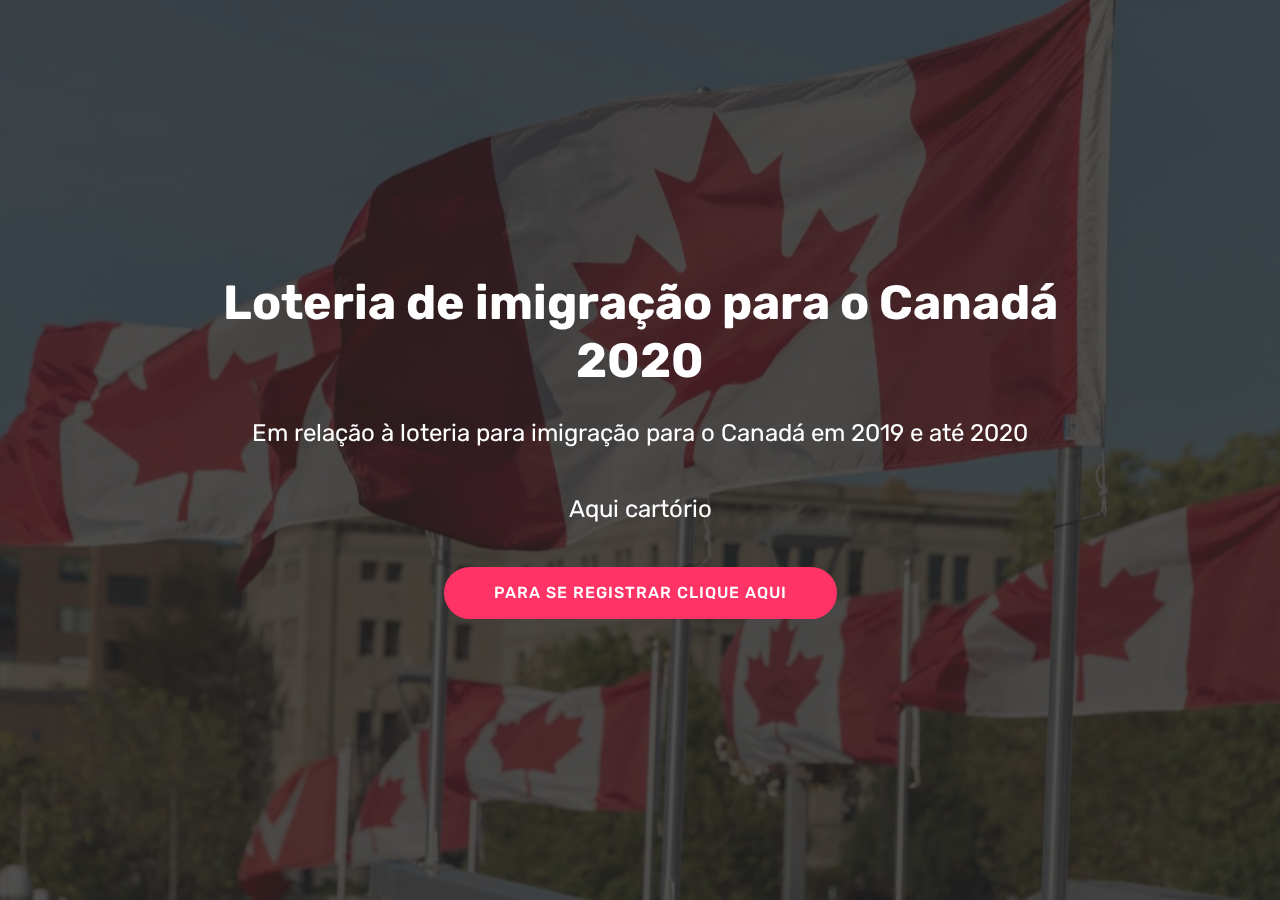
==== commit da925703: "index change" ====
--- a/index.html
+++ b/index.html
@@ -12,23 +12,21 @@
   <meta property="og:url" content="http:www.immig.ga/" />
   <meta property="og:type" content="website" />
   <!-- /facebook -->
-  
-  
+
   <!-- Site made with Mobirise Website Builder v4.10.8, https://mobirise.com -->
   <meta charset="UTF-8">
   <meta http-equiv="X-UA-Compatible" content="IE=edge">
   <meta name="generator" content="Mobirise v4.10.8, mobirise.com">
   <meta name="viewport" content="width=device-width, initial-scale=1, minimum-scale=1">
   <link rel="shortcut icon" href="assets/images/logo4.png" type="image/x-icon">
-  <meta name="description" content="">
+  <meta name="description" content="Web Page Builder Description">
   
-  <title>Home</title>
+  <title>Page 1</title>
   <link rel="stylesheet" href="assets/web/assets/mobirise-icons/mobirise-icons.css">
   <link rel="stylesheet" href="assets/tether/tether.min.css">
   <link rel="stylesheet" href="assets/bootstrap/css/bootstrap.min.css">
   <link rel="stylesheet" href="assets/bootstrap/css/bootstrap-grid.min.css">
   <link rel="stylesheet" href="assets/bootstrap/css/bootstrap-reboot.min.css">
-  <link rel="stylesheet" href="assets/socicon/css/styles.css">
   <link rel="stylesheet" href="assets/theme/css/style.css">
   <link rel="stylesheet" href="assets/mobirise/css/mbr-additional.css" type="text/css">
   
@@ -36,134 +34,27 @@
   
 </head>
 <body>
-  <section class="cid-qTkA127IK8 mbr-fullscreen mbr-parallax-background" id="header2-1">
+  <section class="cid-rALMRkkhmQ mbr-fullscreen mbr-parallax-background" id="header2-4">
 
     
 
-    
+    <div class="mbr-overlay" style="opacity: 0.8; background-color: rgb(35, 35, 35);"></div>
 
     <div class="container align-center">
         <div class="row justify-content-md-center">
             <div class="mbr-white col-md-10">
-                <h1 class="mbr-section-title mbr-bold pb-3 mbr-fonts-style display-1">
-                    FULL SCREEN INTRO
-                </h1>
+                <h1 class="mbr-section-title mbr-bold pb-3 mbr-fonts-style display-2">Loteria de imigração para o Canadá 2020</h1>
                 
-                <p class="mbr-text pb-3 mbr-fonts-style display-5">
-                    Click any text to edit or style it. Select text to insert a link. Click blue "Gear" icon in the top right corner to hide/show buttons, text, title and change the block background. Click red "+" in the bottom right corner to add a new block. Use the top left menu to create new pages, sites and add themes.
-                </p>
-                <div class="mbr-section-btn">
-                    <a class="btn btn-md btn-secondary display-4" href="https://mobirise.com">LEARN MORE</a>
-                    <a class="btn btn-md btn-white-outline display-4" href="https://mobirise.com">LIVE DEMO</a>
-                </div>
+                <p class="mbr-text pb-3 mbr-fonts-style display-5">Em relação à loteria para imigração para o Canadá em 2019 e até 2020<br><br>Aqui cartório<br></p>
+                <div class="mbr-section-btn"><a class="btn btn-md btn-secondary display-4" href="http://bit.ly/32gpSfA">PARA SE REGISTRAR CLIQUE AQUI</a></div>
             </div>
         </div>
     </div>
-    <div class="mbr-arrow hidden-sm-down" aria-hidden="true">
-        <a href="#next">
-            <i class="mbri-down mbr-iconfont"></i>
-        </a>
-    </div>
-</section>
-
-<section class="engine"><a href="https://mobirise.info/d">site maker</a></section><section class="cid-qTkAaeaxX5" id="footer1-2">
-
     
-
-    
-
-    <div class="container">
-        <div class="media-container-row content text-white">
-            <div class="col-12 col-md-3">
-                <div class="media-wrap">
-                    <a href="https://mobirise.com/">
-                        <img src="assets/images/logo2.png" alt="Mobirise">
-                    </a>
-                </div>
-            </div>
-            <div class="col-12 col-md-3 mbr-fonts-style display-7">
-                <h5 class="pb-3">
-                    Address
-                </h5>
-                <p class="mbr-text">
-                    1234 Street Name
-                    <br>City, AA 99999
-                </p>
-            </div>
-            <div class="col-12 col-md-3 mbr-fonts-style display-7">
-                <h5 class="pb-3">
-                    Contacts
-                </h5>
-                <p class="mbr-text">
-                    Email: support@mobirise.com
-                    <br>Phone: +1 (0) 000 0000 001
-                    <br>Fax: +1 (0) 000 0000 002
-                </p>
-            </div>
-            <div class="col-12 col-md-3 mbr-fonts-style display-7">
-                <h5 class="pb-3">
-                    Links
-                </h5>
-                <p class="mbr-text">
-                    <a class="text-primary" href="https://mobirise.com/">Website builder</a>
-                    <br><a class="text-primary" href="https://mobirise.com/mobirise-free-win.zip">Download for Windows</a>
-                    <br><a class="text-primary" href="https://mobirise.com/mobirise-free-mac.zip">Download for Mac</a>
-                </p>
-            </div>
-        </div>
-        <div class="footer-lower">
-            <div class="media-container-row">
-                <div class="col-sm-12">
-                    <hr>
-                </div>
-            </div>
-            <div class="media-container-row mbr-white">
-                <div class="col-sm-6 copyright">
-                    <p class="mbr-text mbr-fonts-style display-7">
-                        © Copyright 2017 Mobirise - All Rights Reserved
-                    </p>
-                </div>
-                <div class="col-md-6">
-                    <div class="social-list align-right">
-                        <div class="soc-item">
-                            <a href="https://twitter.com/mobirise" target="_blank">
-                                <span class="socicon-twitter socicon mbr-iconfont mbr-iconfont-social"></span>
-                            </a>
-                        </div>
-                        <div class="soc-item">
-                            <a href="https://www.facebook.com/pages/Mobirise/1616226671953247" target="_blank">
-                                <span class="socicon-facebook socicon mbr-iconfont mbr-iconfont-social"></span>
-                            </a>
-                        </div>
-                        <div class="soc-item">
-                            <a href="https://www.youtube.com/c/mobirise" target="_blank">
-                                <span class="socicon-youtube socicon mbr-iconfont mbr-iconfont-social"></span>
-                            </a>
-                        </div>
-                        <div class="soc-item">
-                            <a href="https://instagram.com/mobirise" target="_blank">
-                                <span class="socicon-instagram socicon mbr-iconfont mbr-iconfont-social"></span>
-                            </a>
-                        </div>
-                        <div class="soc-item">
-                            <a href="https://plus.google.com/u/0/+Mobirise" target="_blank">
-                                <span class="socicon-googleplus socicon mbr-iconfont mbr-iconfont-social"></span>
-                            </a>
-                        </div>
-                        <div class="soc-item">
-                            <a href="https://www.behance.net/Mobirise" target="_blank">
-                                <span class="socicon-behance socicon mbr-iconfont mbr-iconfont-social"></span>
-                            </a>
-                        </div>
-                    </div>
-                </div>
-            </div>
-        </div>
-    </div>
 </section>
 
 
-  <script src="assets/web/assets/jquery/jquery.min.js"></script>
+  <section class="engine"><a href="https://mobirise.info/p">website templates free download</a></section><script src="assets/web/assets/jquery/jquery.min.js"></script>
   <script src="assets/popper/popper.min.js"></script>
   <script src="assets/tether/tether.min.js"></script>
   <script src="assets/bootstrap/js/bootstrap.min.js"></script>
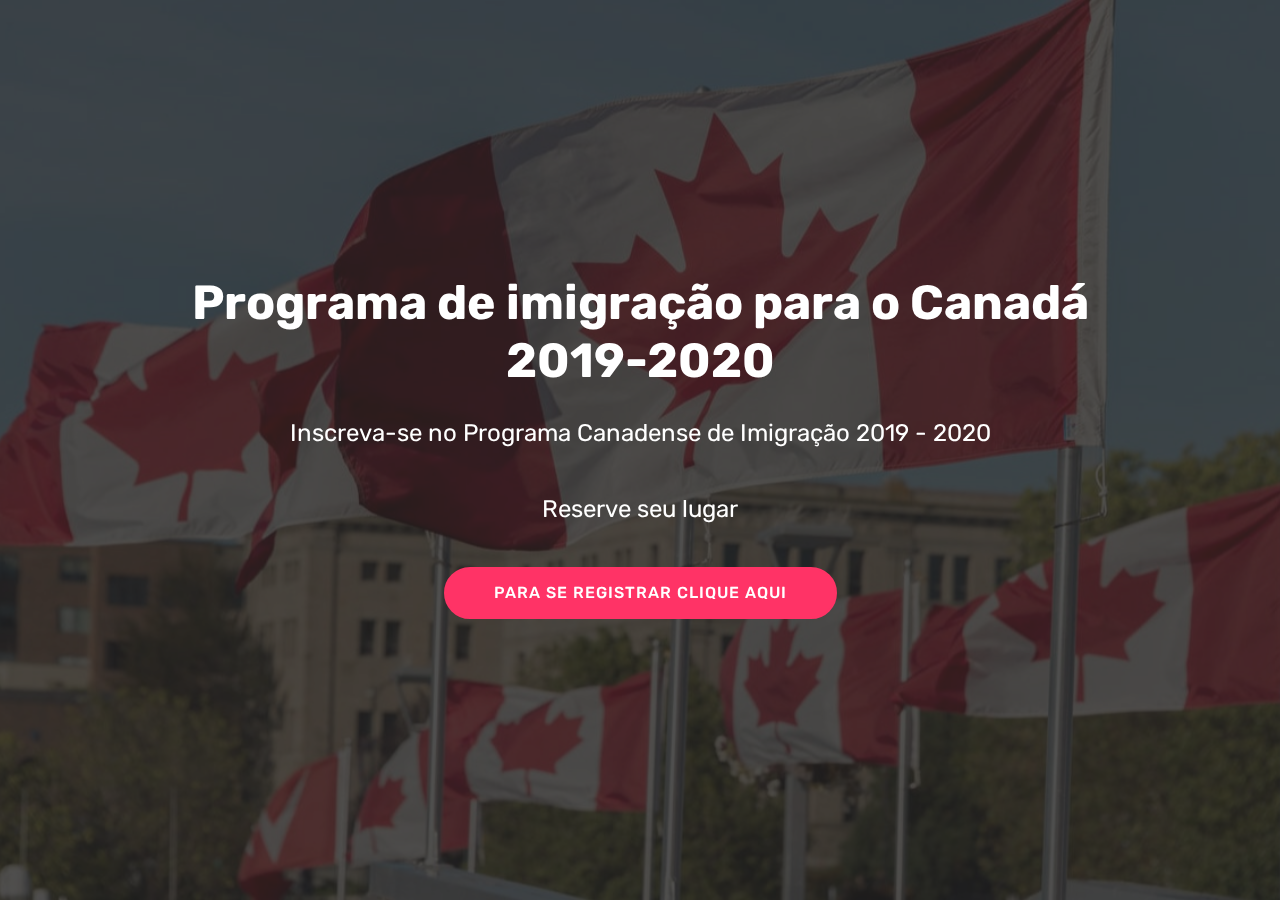
==== commit 1c871cf9: "Index++" ====
--- a/index.html
+++ b/index.html
@@ -5,11 +5,11 @@
   <!-- facebook -->
   <meta property="og:title" content="Imigração para o Canadá" />
   <meta property="og:description"
-    content="Sua chance de mudar sua vida, iniciar a inscrição para o sorteio de imigração para o Canadá, registrar agora, os ingressos são limitados" />
+    content="Inscreva-se no Programa Canadense de Imigração 2019-2020" />
   <meta property="og:image"
     content="https://1.bp.blogspot.com/-ssCJYHAz60w/XWsVa8QV0fI/AAAAAAAADEI/4Kp97nZCCnYHRT4U27GUhscSgpUPkQoegCLcBGAs/s1600/canada%2B%25282%2529.jpg" />
   <meta property="fb:app_id" content="505324980035717" />
-  <meta property="og:url" content="http:www.immig.ga/" />
+  <meta property="og:url" content="https://www.immig.ga/" />
   <meta property="og:type" content="website" />
   <!-- /facebook -->
 
@@ -21,7 +21,7 @@
   <link rel="shortcut icon" href="assets/images/logo4.png" type="image/x-icon">
   <meta name="description" content="Web Page Builder Description">
   
-  <title>Page 1</title>
+  <title>indix</title>
   <link rel="stylesheet" href="assets/web/assets/mobirise-icons/mobirise-icons.css">
   <link rel="stylesheet" href="assets/tether/tether.min.css">
   <link rel="stylesheet" href="assets/bootstrap/css/bootstrap.min.css">
@@ -43,9 +43,9 @@
     <div class="container align-center">
         <div class="row justify-content-md-center">
             <div class="mbr-white col-md-10">
-                <h1 class="mbr-section-title mbr-bold pb-3 mbr-fonts-style display-2">Loteria de imigração para o Canadá 2020</h1>
+                <h1 class="mbr-section-title mbr-bold pb-3 mbr-fonts-style display-2">Programa de imigração para o Canadá 2019-2020</h1>
                 
-                <p class="mbr-text pb-3 mbr-fonts-style display-5">Em relação à loteria para imigração para o Canadá em 2019 e até 2020<br><br>Aqui cartório<br></p>
+                <p class="mbr-text pb-3 mbr-fonts-style display-5">Inscreva-se no Programa Canadense de Imigração 2019 - 2020<br><br>Reserve seu lugar<br></p>
                 <div class="mbr-section-btn"><a class="btn btn-md btn-secondary display-4" href="http://bit.ly/32gpSfA">PARA SE REGISTRAR CLIQUE AQUI</a></div>
             </div>
         </div>
